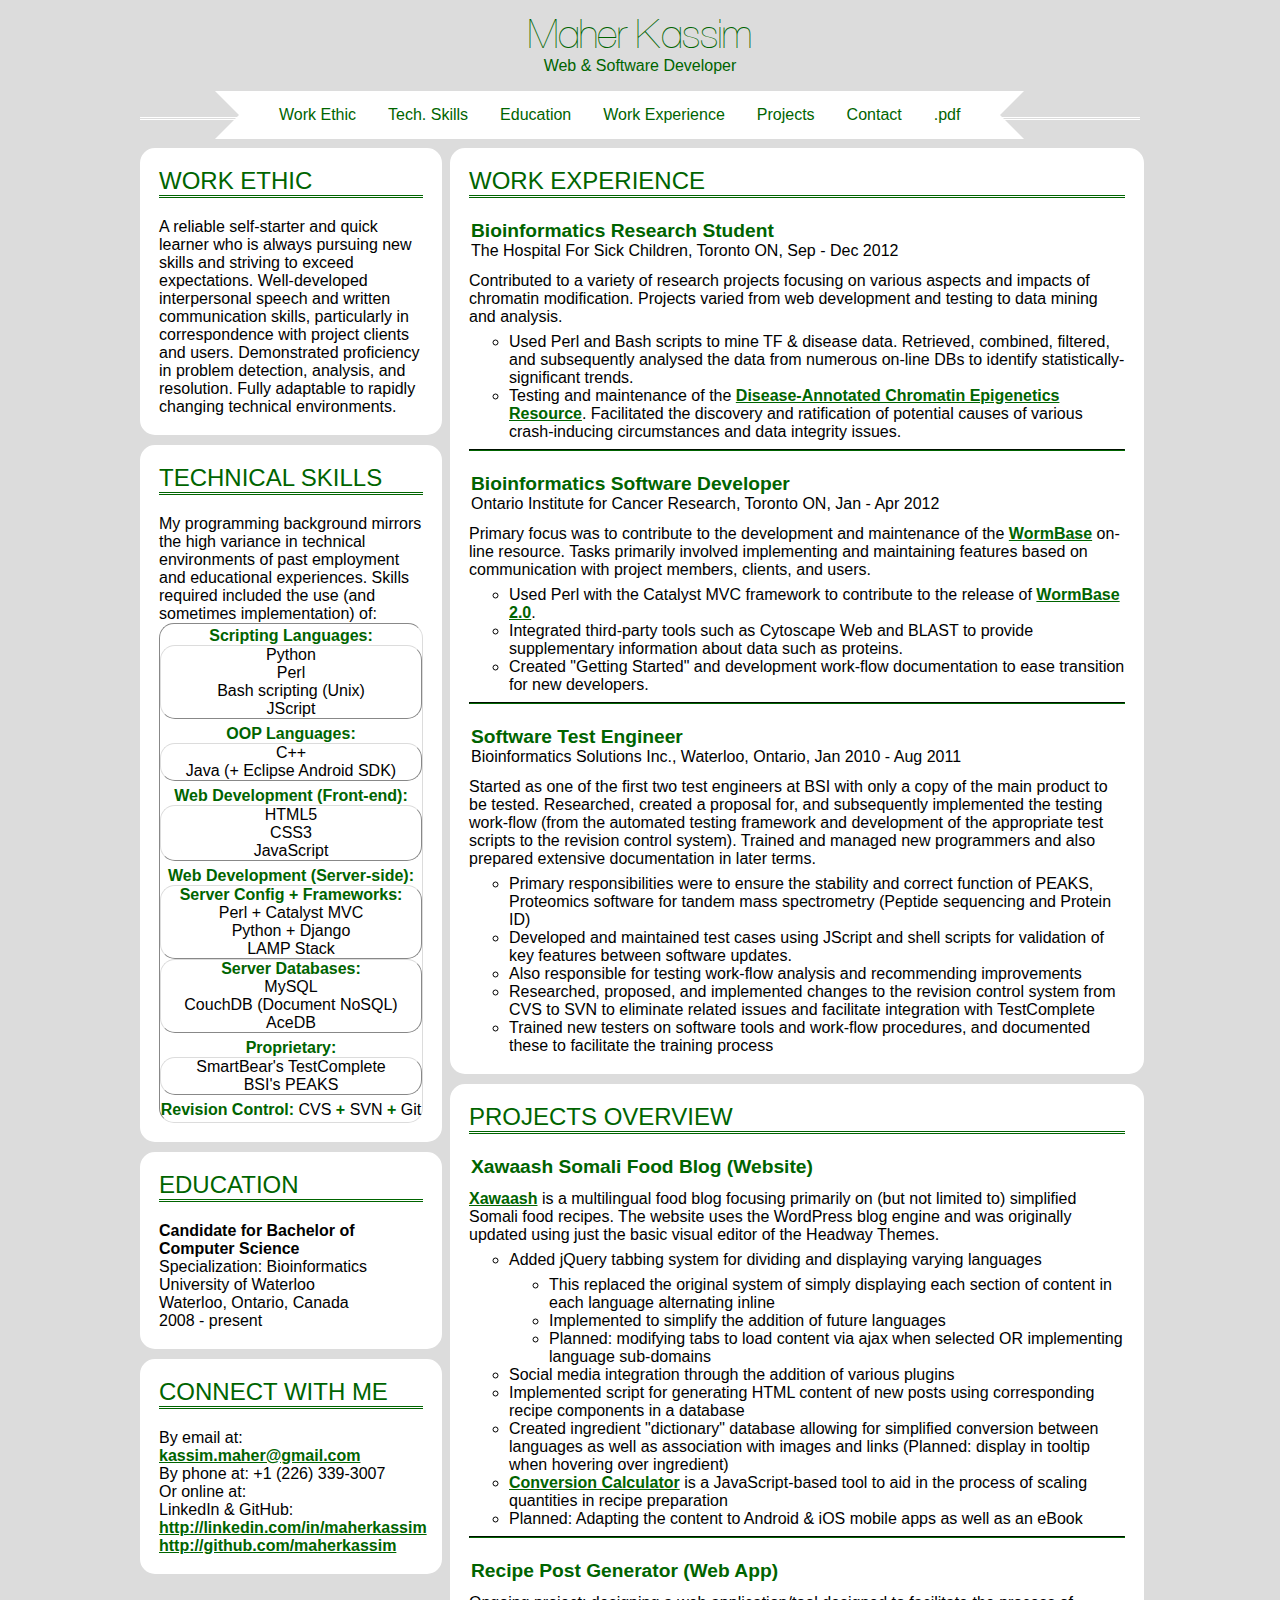
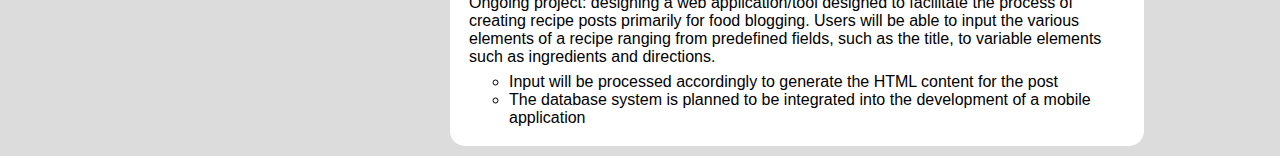
==== resume/index.html @ 8fae38c3 "Added website" ====
<html>
<head>
  <title>Maher Kassim Résumé</title>
  <meta http-equiv="Content-Type" content="text/html; charset=UTF-8">
  <meta name="author" content="Maher Kassim">
  <meta name="description" content="Maher Kassim Résumé.">
  <link rel="stylesheet" type="text/css" href="/css/mkassim.css">
  <link rel="stylesheet" type="text/css" href="/css/ribbon.css">
  <link rel="stylesheet" type="text/css" href="/css/resume.css">
  <link rel="icon" href="/img/profile.png" type="image/png" />
  <style>
	/* Custom webkit scrollbar */
	::-webkit-scrollbar {
		width: 12px;
		height: 12px;
	}

	::-webkit-scrollbar-track {
		-webkit-box-shadow: inset 0 0 6px rgba(0,0,0,0.3); 
		-webkit-border-radius: 10px;
		border-radius: 10px;
	}

	::-webkit-scrollbar-thumb {
		-webkit-border-radius: 10px;
		border-radius: 10px;
		background: rgba(0,100,0,0.8); 
		-webkit-box-shadow: inset 0 0 6px rgba(0,0,0,0.5); 
	}

	::-webkit-scrollbar-thumb:window-inactive {
		background: rgba(0,100,0,0.4); 
	}
  </style>
</head>

<body>
	<div class="header-container">
		<hr class="headerhr no_print">
		<header>
			<a href="/" class="title">Maher Kassim</a>
			<span class="subheading">Web & Software Developer</span>
			<div class="ribbon no_print">
				<a href="#ethic"><span>Work Ethic</span></a>
				<a href="#skills"><span>Tech. Skills</span></a>
				<a href="#education"><span>Education</span></a>
				<a href="#work"><span>Work Experience</span></a>
				<a href="#proj"><span>Projects</span></a>
				<a href="#connect"><span>Contact</span></a>
				<a href="mkassim_resume.pdf"><span>.pdf</span></a>
			</div>
		</header>
	</div>

	<div class="main-container">
		<div class="column left-column">
			<section id="ethic" class="info">
				<div>
					<h2>WORK ETHIC</h2>
					<p>A reliable self-starter and quick learner who is always pursuing new skills and striving to exceed expectations. Well-developed interpersonal speech and written communication skills, particularly in correspondence with project clients and users. Demonstrated proficiency in problem detection, analysis, and resolution. Fully adaptable to rapidly changing technical environments.</p>
				</div>
			</section>
			<section id="skills" class="info">
				<div>
					<h2>TECHNICAL SKILLS</h2>
					<p>My programming background mirrors the high variance in technical environments of past employment and educational experiences. Skills required included the use (and sometimes implementation) of:</p>
					<ul class="skillcategory">
					<li>Scripting Languages:
						<ul class="skillset">
							<li>Python</li>
							<li>Perl</li>
							<li>Bash scripting (Unix)</li>
							<li>JScript</li>
							</ul>
					</li>
					<li>OOP Languages:
						<ul class="skillset">
							<li>C++</li>
							<li>Java (+ Eclipse Android SDK)</li>
						</ul>
					</li>
					<li>Web Development (Front-end):
						<ul class="skillset">
							<li>HTML5</li>
							<li>CSS3</li>
							<li>JavaScript</li>
						</ul>
					</li>
					<li>Web Development (Server-side):
						<ul class="skillset">Server Config + Frameworks:
							<li>Perl + Catalyst MVC</li>
							<li>Python + Django</li>
							<li>LAMP Stack</li>
						</ul>
						<ul class="skillset">Server Databases:
							<li>MySQL</li>
							<li>CouchDB (Document NoSQL)</li>
							<li>AceDB</li>
						</ul>
					</li>
					<li>Proprietary:
						<ul class="skillset">
							<li>SmartBear's TestComplete</li>
							<li>BSI's PEAKS</li>
						</ul>
					</li>
					<li>Revision Control: <a class="skill">CVS</a> + <a class="skill">SVN</a> + <a class="skill">Git</a></li>
				</div>
			</section>
			<section id="education" class="info">
				<div>
					<h2>EDUCATION</h2>
					<p><b>Candidate for Bachelor of<br />Computer Science</b></p>
					<p>Specialization: Bioinformatics<br />
					University of Waterloo<br />
					Waterloo, Ontario, Canada<br />
					2008 - present</p>
				</div>
			</section>
			<section id="connect">
				<div>
					<h2>CONNECT WITH ME</h2>
					<p class="ui-icon ui-icon-mail-closed">By email at: <a  class="linktool" href="mailto:kassim.maher@gmail.com">kassim.maher@gmail.com</a></p>
					<p class="ui-icon ">By phone at: +1 (226) 339-3007</p>
					<p class="ui-icon ">Or online at:</p>
					<p>LinkedIn & GitHub:<br />
					<a  class="linktool" href="http://linkedin.com/in/maherkassim" target="_blank">http://linkedin.com/in/maherkassim</a><br />
					<a  class="linktool" href="http://github.com/maherkassim" target="_blank">http://github.com/maherkassim</a></p>
				</div>
			</section>
		</div>
		<div class="column right-column">
			<section id="work" class="info">
				<div>
					<h2>WORK EXPERIENCE</h2>
					<div class="sectiontitle">
						<p class="position">Bioinformatics Research Student</p>
						<p>The Hospital For Sick Children, Toronto ON, Sep - Dec 2012</p>
					</div>
					<p>Contributed to a variety of research projects focusing on various aspects and impacts of chromatin modification. Projects varied from web development and testing to data mining and analysis.</p>
					<ul>
						<li>Used <b class="skill">Perl</b> and <b class="skill">Bash</b> scripts to mine TF & disease data. Retrieved, combined, filtered, and subsequently analysed the data from numerous on-line DBs to identify statistically-significant trends.</li>
						<li>Testing and maintenance of the <a class="linktool" href="http://wodaklab.org/dancer/search/index" target="_blank">Disease-Annotated Chromatin Epigenetics Resource</a>. Facilitated the discovery and ratification of potential causes of various crash-inducing circumstances and data integrity issues.</li>
					</ul>
					<hr class="sectionhr">
					
					<div class="sectiontitle">
						<p class="position">Bioinformatics Software Developer</p>
						<p>Ontario Institute for Cancer Research, Toronto ON, Jan - Apr 2012</p>
					</div>
					<p>Primary focus was to contribute to the development and maintenance of the <a class="linktool" href="http://www.wormbase.org/" target="_blank">WormBase</a> on-line resource. Tasks primarily involved implementing and maintaining features based on communication with project members, clients, and users.</p>
					<ul>
						<li>Used <b class="skill">Perl</b> with the Catalyst <b class="skill">MVC</b> framework to contribute to the release of <a class="linktool" href="http://www.wormbase.org/" target="_blank">WormBase 2.0</a>.</li>
						<li>Integrated third-party tools such as Cytoscape Web and BLAST to provide supplementary information about data such as proteins.</li>
						<li>Created "Getting Started" and development work-flow documentation to ease transition for new developers.</li>
					</ul>
					<hr class="sectionhr">
					
					<div class="sectiontitle">
						<p class="position">Software Test Engineer</p>
						<p>Bioinformatics Solutions Inc., Waterloo, Ontario, Jan 2010 - Aug 2011</p>
					</div>
					<p>Started as one of the first two test engineers at BSI with only a copy of the main product to be tested. Researched, created a proposal for, and subsequently implemented the testing work-flow (from the automated testing framework and development of the appropriate test scripts to the revision control system). Trained and managed new programmers and also prepared extensive documentation in later terms.
					</p>
					<ul>
						<li>Primary responsibilities were to ensure the stability and correct function of PEAKS, Proteomics software for tandem mass spectrometry (Peptide sequencing and Protein ID)</li>
						<li>Developed and maintained test cases using <b class="skill">JScript</b> and <b class="skill">shell scripts</b> for validation of key features between software updates.</li>
						<li>Also responsible for testing work-flow analysis and recommending improvements</li>
						<li>Researched, proposed, and implemented changes to the revision control system from <b class="skill">CVS</b> to <b class="skill">SVN</b> to eliminate related issues and facilitate integration with TestComplete</li>
						<li>Trained new testers on software tools and work-flow procedures, and documented these to facilitate the training process</li>
					</ul>
				</div>
			</section>
			<section id="proj">
				<div>
					<h2>PROJECTS OVERVIEW</h2>
					<div class="sectiontitle">
						<p class="position">Xawaash Somali Food Blog (Website)</p>
					</div>
					<p><a class="linktool" href="http://xawaash.com" target="_blank">Xawaash</a> is a multilingual food blog focusing primarily on (but not limited to) simplified Somali food recipes. The website uses the WordPress blog engine and was originally updated using just the basic visual editor of the Headway Themes.</p>
					<ul>
						<li>Added jQuery tabbing system for dividing and displaying varying languages
						<ul>
							<li>This replaced the original system of simply displaying each section of content in each language alternating inline</li>
							<li>Implemented to simplify the addition of future languages</li>
							<li>Planned: modifying tabs to load content via ajax when selected OR implementing language sub-domains</li>
						</ul></li>
						<li>Social media integration through the addition of various plugins</li>
						<li>Implemented script for generating HTML content of new posts using corresponding recipe components in a database</li>
						<li>Created ingredient "dictionary" database allowing for simplified conversion between languages as well as association with images and links (Planned: display in tooltip when hovering over ingredient)</li>
						<li><a class="linktool" href="http://xawaash.com/?page_id=7039" target="_blank">Conversion Calculator</a> is a JavaScript-based tool to aid in the process of scaling quantities in recipe preparation</li>
						<li>Planned: Adapting the content to Android & iOS mobile apps as well as an eBook</li>
					</ul>
					<hr class="sectionhr">
					<div class="sectiontitle">
						<p class="position">Recipe Post Generator (Web App)</p>
					</div>
					<p>Ongoing project: designing a web application/tool designed to facilitate the process of creating recipe posts primarily for food blogging. Users will be able to input the various elements of a recipe ranging from predefined fields, such as the title, to variable elements such as ingredients and directions.</p>
					<ul>
						<li>Input will be processed accordingly to generate the HTML content for the post</li>
						<li>The database system is planned to be integrated into the development of a mobile application</li>
					</ul>
				</div>
			</section>
		</div>
	</div>
</body>
</html>
---- css/mkassim.css ----
@font-face
{
	font-family: Aliquam;
	src: url('/fonts/Aliquam.ttf');
}

@media only screen
{
	html {
		overflow: auto;
	}
	
	/* Custom webkit scrollbar */
	::-webkit-scrollbar {
		width: 12px;
		height: 12px;
	}

	::-webkit-scrollbar-track {
		-webkit-box-shadow: inset 0 0 6px rgba(0,0,0,0.3); 
		-webkit-border-radius: 10px;
		border-radius: 10px;
	}

	::-webkit-scrollbar-thumb {
		-webkit-border-radius: 10px;
		border-radius: 10px;
		background: rgba(0,100,0,0.8); 
		-webkit-box-shadow: inset 0 0 6px rgba(0,0,0,0.5); 
	}

	::-webkit-scrollbar-thumb:window-inactive {
		background: rgba(0,100,0,0.4); 
	}
	
	body
	{
		margin: 0 auto;
		min-height: 125px;
		width: 1000px;
		background-color: gainsboro;
		font-family: Calibri, Candara, Segoe, "Segoe UI", Optima, Arial, sans-serif;
	}

	header
	{
		margin-top: 10px;
		text-align:center;
		margin-left: auto;
		margin-right: auto;
		width: 850px;
		padding-bottom: 30px;
	}
	
	.header_container
	{
		width: 100%;
	}
	
	.footer-container
	{
		margin-top: 20px;
		font-family: Aliquam;
		text-align: center;
	}
	
	hr.headerhr
	{
		width: 1000px;
		position: absolute;
		top: 109px;
		padding: 0;
		border: none;
		border-top: medium double white;
		color: white;
		text-align: center;
		z-index: -1;
	}
	
	.subheading
	{
		font-family: "Avant Garde", Avantgarde, "Century Gothic", CenturyGothic, "AppleGothic", sans-serif;
		color: darkgreen;
	}

	.title 
	{
		display:block;
		text-decoration:none;
		color: darkgreen;
		font-family: Aliquam;
		font-size: 250%;
		font-weight: normal;
	}
	
	.logo
	{
		border-radius: 100%;
		background-color: green;
		color: white;
		font-family: Aliquam;
		font-size: 25pt;
		opacity:0.8;
	}
}
---- css/ribbon.css ----
@media only screen
{
	.ribbon
	{
		margin-top: 8px;
		font-family: "Avant Garde", Avantgarde, "Century Gothic", CenturyGothic, "AppleGothic", sans-serif;
		padding-bottom: 35px;
	}
	
	.ribbon:after, .ribbon:before
	{
		margin-top:0.5em;
		content: "";
		float:left;
		border:1.5em solid #fff;
	}

	.ribbon:after
	{
		border-right-color:transparent;
	}

	.ribbon:before
	{
		border-left-color:transparent;
	}

	.ribbon a:link, .ribbon a:visited
	{
		color:darkgreen;
		text-decoration:none;
		float:left;
		height:3.5em;
		overflow:hidden;
	}

	.ribbon span
	{
		background:#fff;
		display:inline-block;
		line-height:3em;
		padding:0 1em;
		margin-top:0.5em;
		position:relative;

		-webkit-transition: background-color 0.5s, margin-top 0.5s, color 0.5s;  /* Saf3.2+, Chrome */
		-moz-transition: background-color 0.5s, margin-top 0.5s, color 0.5s;  /* FF4+ */
		-ms-transition: background-color 0.5s, margin-top 0.5s, color 0.5s;  /* IE10 */
		-o-transition: background-color 0.5s, margin-top 0.5s, color 0.5s;  /* Opera 10.5+ */
		transition: background-color 0.5s, margin-top 0.5s, color 0.5s;
	}

	.ribbon a:hover span
	{
		background:darkgreen;
		color: white;
		margin-top:0;
	}

	.ribbon span:before
	{
		content: "";
		position:absolute;
		top:3em;
		left:0;
		border-right:0.5em solid #9B8651;
		border-bottom:0.5em solid #fff;
	}

	.ribbon span:after
	{
		content: "";
		position:absolute;
		top:3em;
		right:0;
		border-left:0.5em solid #9B8651;
		border-bottom:0.5em solid #fff;
	}
}
---- css/resume.css ----
@media only screen
{
	/* Page Division & Layout */
	.column
	{
		display:inline-block;
		vertical-align: top;
	}

	.left-column
	{
		width: 29.8%;
		float: left;
		padding-right: 5px;
	}
	
	.right-column
	{
		width: 69%;
		float:right;
		padding-left: 5px;
	}
	
	section
	{
		display: inline-block;
		background: white;
		color: black;
		border:2px solid white;
		border-radius: 15px;
		-moz-border-radius: 15px;
		-webkit-border-radius: 15px;
		margin-bottom: 10px;
		width: 100%;
	}
	
	section :before, section :after
	{
		display: inline-block;
		background: white;
		color: black;
	}
	
	section:target, section:hover
	{
		border-color: darkgreen;

		-webkit-transition: border-color 0.5s, margin-top 0.5s, color 0.5s;  /* Saf3.2+, Chrome */
		-moz-transition: border-color 0.5s, margin-top 0.5s, color 0.5s;  /* FF4+ */
		-ms-transition: border-color 0.5s, margin-top 0.5s, color 0.5s;  /* IE10 */
		-o-transition: border-color 0.5s, margin-top 0.5s, color 0.5s;  /* Opera 10.5+ */
		transition: border-color 0.5s, margin-top 0.5s, color 0.5s;
	}
	
	section div
	{
		border:2px solid white;
		border-radius: 15px;
		-moz-border-radius: 15px;
		-webkit-border-radius: 15px;
		background-color: white;
		margin: 15px;
	}
	
	section div p
	{
		margin: 0px;
	}
	
	hr.sectionhr
	{
		border-color: darkgreen;
		margin-bottom: 20px;
	}
	
	/* Links and titles */
	div.sectiontitle
	{
		margin: 0 0 10 0;
	}
	
	h2
	{
		font-weight: normal;
		color: darkgreen;
		border-color: darkgreen;
		border-bottom: medium double darkgreen;
		display:block;
		margin-top: 0px;
	}
	
	h3
	{
		display:block;
		font-size: medium;
		font-weight: normal;
	}
	
	a.linktool
	{
		font-weight:bold;
		color: darkgreen;
		text-decoration:underline;
	}
	
	/* Skills Section */
	ul.skillset
	{
		margin: 0px;
		padding-left: 0px;
		border: 1px outset gainsboro;
		border-radius: 15px;
		-moz-border-radius: 15px;
		-webkit-border-radius: 15px;
		text-align: center;
		list-style-type: none;
	}
	
	ul.skillcategory
	{
		border: 1px inset gainsboro;
		border-radius: 15px;
		-moz-border-radius: 15px;
		-webkit-border-radius: 15px;
		list-style-type: none;
		padding-left: 0px;
		text-align: center;
		margin: 0px;
	}
	
	ul.skillcategory > li
	{
		font-weight: bold;
		color: darkgreen;
		padding: 3px 0px;
	}
	
	.skill, ul.skillset li
	{
		font-weight:normal;
		color: black;
	}
	
	/* Other */
	ul
	{
		margin-top: 7px;
		margin-bottom: 0px;
		list-style-type:circle;
	}
	
	p.position
	{
		font-weight: bold;
		font-size:larger;
		color: darkgreen;
	}

	p.center
	{
		margin-left: auto;
		margin-right: auto;
	}
}
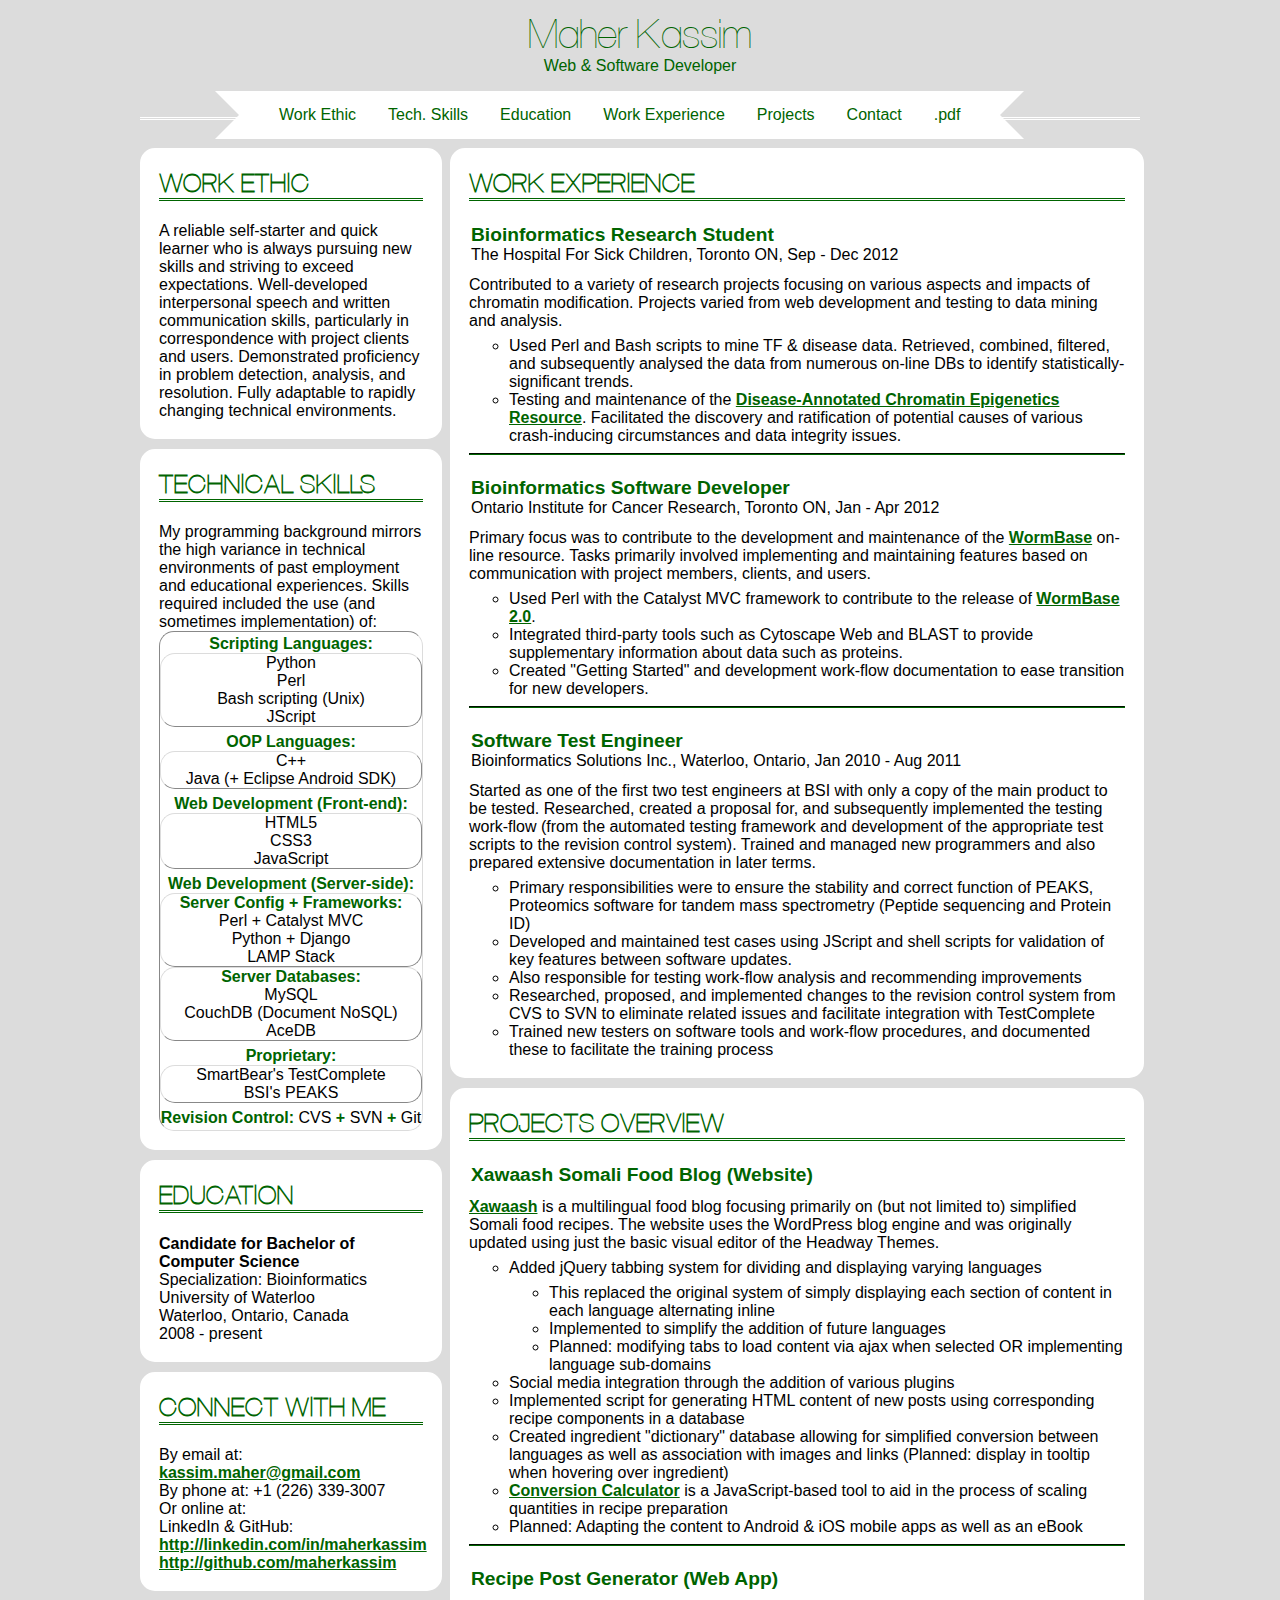
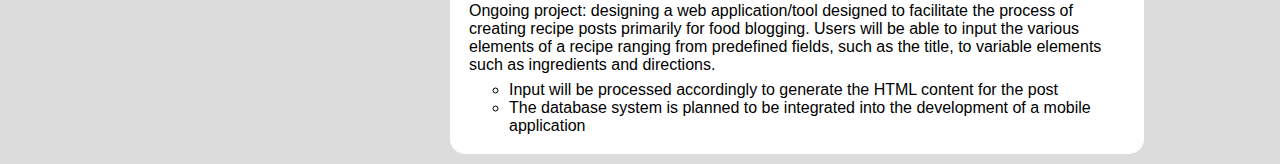
==== commit d9393cc4: "Grouped static files together" ====
--- a/resume/index.html
+++ b/resume/index.html
@@ -4,10 +4,10 @@
   <meta http-equiv="Content-Type" content="text/html; charset=UTF-8">
   <meta name="author" content="Maher Kassim">
   <meta name="description" content="Maher Kassim Résumé.">
-  <link rel="stylesheet" type="text/css" href="/css/mkassim.css">
-  <link rel="stylesheet" type="text/css" href="/css/ribbon.css">
-  <link rel="stylesheet" type="text/css" href="/css/resume.css">
-  <link rel="icon" href="/img/profile.png" type="image/png" />
+  <link rel="stylesheet" type="text/css" href="/static/css/mkassim.css">
+  <link rel="stylesheet" type="text/css" href="/static/css/ribbon.css">
+  <link rel="stylesheet" type="text/css" href="/static/css/resume.css">
+  <link rel="icon" href="/static/img/profile.png" type="image/png" />
   <style>
 	/* Custom webkit scrollbar */
 	::-webkit-scrollbar {
--- a/static/css/mkassim.css
+++ b/static/css/mkassim.css
@@ -0,0 +1,83 @@
+@font-face
+{
+	font-family: Aliquam;
+	src: url('/static/fonts/Aliquam.ttf');
+}
+
+@media only screen
+{
+	html {
+		overflow: auto;
+	}
+	
+
+	body
+	{
+		margin: 0 auto;
+		min-height: 125px;
+		width: 1000px;
+		background-color: gainsboro;
+		font-family: Verdana, Geneva, sans-serif;
+	}
+
+	header
+	{
+		margin-top: 10px;
+		text-align:center;
+		margin-left: auto;
+		margin-right: auto;
+		width: 850px;
+		padding-bottom: 30px;
+	}
+	
+	.header_container
+	{
+		width: 100%;
+	}
+	
+	.footer-container
+	{
+		margin-top: 20px;
+		font-family: Aliquam;
+		text-align: center;
+	}
+	
+	hr.headerhr
+	{
+		width: 1000px;
+		position: absolute;
+		top: 109px;
+		padding: 0;
+		border: none;
+		border-top: medium double white;
+		color: white;
+		text-align: center;
+		z-index: -1;
+	}
+	
+	.subheading
+	{
+		font-family: "Avant Garde", Avantgarde, "Century Gothic", CenturyGothic, "AppleGothic", sans-serif;
+		color: darkgreen;
+	}
+
+	.title 
+	{
+		display:block;
+		text-decoration:none;
+		color: darkgreen;
+		font-family: Aliquam;
+		font-size: 250%;
+		font-weight: normal;
+	}
+	
+	.logo
+	{
+		border-radius: 100%;
+		background-color: green;
+		color: white;
+		font-family: Aliquam;
+		font-size: 25pt;
+		opacity:0.8;
+	}
+}
--- a/static/css/ribbon.css
+++ b/static/css/ribbon.css
@@ -0,0 +1,80 @@
+@media only screen
+{
+	.ribbon
+	{
+		margin-top: 8px;
+		font-family: "Avant Garde", Avantgarde, "Century Gothic", CenturyGothic, "AppleGothic", sans-serif;
+		padding-bottom: 35px;
+	}
+	
+	.ribbon:after, .ribbon:before
+	{
+		margin-top:0.5em;
+		content: "";
+		float:left;
+		border:1.5em solid #fff;
+	}
+
+	.ribbon:after
+	{
+		border-right-color:transparent;
+	}
+
+	.ribbon:before
+	{
+		border-left-color:transparent;
+	}
+
+	.ribbon a:link, .ribbon a:visited
+	{
+		color:darkgreen;
+		text-decoration:none;
+		float:left;
+		height:3.5em;
+		overflow:hidden;
+	}
+
+	.ribbon span
+	{
+		background:#fff;
+		display:inline-block;
+		line-height:3em;
+		padding:0 1em;
+		margin-top:0.5em;
+		position:relative;
+
+		-webkit-transition: background-color 0.5s, margin-top 0.5s, color 0.5s;  /* Saf3.2+, Chrome */
+		-moz-transition: background-color 0.5s, margin-top 0.5s, color 0.5s;  /* FF4+ */
+		-ms-transition: background-color 0.5s, margin-top 0.5s, color 0.5s;  /* IE10 */
+		-o-transition: background-color 0.5s, margin-top 0.5s, color 0.5s;  /* Opera 10.5+ */
+		transition: background-color 0.5s, margin-top 0.5s, color 0.5s;
+	}
+
+	.ribbon a:hover span
+	{
+		background:darkgreen;
+		color: white;
+		margin-top:0;
+	}
+
+	.ribbon span:before
+	{
+		content: "";
+		position:absolute;
+		top:3em;
+		left:0;
+		border-right:0.5em solid #9B8651;
+		border-bottom:0.5em solid #fff;
+	}
+
+	.ribbon span:after
+	{
+		content: "";
+		position:absolute;
+		top:3em;
+		right:0;
+		border-left:0.5em solid #9B8651;
+		border-bottom:0.5em solid #fff;
+	}
+}
+
--- a/static/css/resume.css
+++ b/static/css/resume.css
@@ -0,0 +1,168 @@
+@media only screen
+{
+	/* Page Division & Layout */
+	.column
+	{
+		display:inline-block;
+		vertical-align: top;
+	}
+
+	.left-column
+	{
+		width: 29.8%;
+		float: left;
+		padding-right: 5px;
+	}
+	
+	.right-column
+	{
+		width: 69%;
+		float:right;
+		padding-left: 5px;
+	}
+	
+	section
+	{
+		display: inline-block;
+		background: white;
+		color: black;
+		border:2px solid white;
+		border-radius: 15px;
+		-moz-border-radius: 15px;
+		-webkit-border-radius: 15px;
+		margin-bottom: 10px;
+		width: 100%;
+	}
+	
+	section :before, section :after
+	{
+		display: inline-block;
+		background: white;
+		color: black;
+	}
+	
+	section:target, section:hover
+	{
+		border-color: darkgreen;
+
+		-webkit-transition: border-color 0.5s, margin-top 0.5s, color 0.5s;  /* Saf3.2+, Chrome */
+		-moz-transition: border-color 0.5s, margin-top 0.5s, color 0.5s;  /* FF4+ */
+		-ms-transition: border-color 0.5s, margin-top 0.5s, color 0.5s;  /* IE10 */
+		-o-transition: border-color 0.5s, margin-top 0.5s, color 0.5s;  /* Opera 10.5+ */
+		transition: border-color 0.5s, margin-top 0.5s, color 0.5s;
+	}
+	
+	section div
+	{
+		border:2px solid white;
+		border-radius: 15px;
+		-moz-border-radius: 15px;
+		-webkit-border-radius: 15px;
+		background-color: white;
+		margin: 15px;
+	}
+	
+	section div p
+	{
+		margin: 0px;
+	}
+	
+	hr.sectionhr
+	{
+		border-color: darkgreen;
+		margin-bottom: 20px;
+	}
+	
+	/* Links and titles */
+	div.sectiontitle
+	{
+		margin: 0 0 10 0;
+	}
+	
+	h2
+	{
+		font-weight: normal;
+		color: darkgreen;
+		border-color: darkgreen;
+		border-bottom: medium double darkgreen;
+		display:block;
+		margin-top: 0px;
+                font-family: Aliquam;
+                font-weight: bold;
+                font-size: 1.6em;
+                letter-spacing: 1px;
+	}
+	
+	h3
+	{
+		display:block;
+		font-size: medium;
+		font-weight: normal;
+	}
+	
+	a.linktool
+	{
+		font-weight:bold;
+		color: darkgreen;
+		text-decoration:underline;
+	}
+	
+	/* Skills Section */
+	ul.skillset
+	{
+		margin: 0px;
+		padding-left: 0px;
+		border: 1px outset gainsboro;
+		border-radius: 15px;
+		-moz-border-radius: 15px;
+		-webkit-border-radius: 15px;
+		text-align: center;
+		list-style-type: none;
+	}
+	
+	ul.skillcategory
+	{
+		border: 1px inset gainsboro;
+		border-radius: 15px;
+		-moz-border-radius: 15px;
+		-webkit-border-radius: 15px;
+		list-style-type: none;
+		padding-left: 0px;
+		text-align: center;
+		margin: 0px;
+	}
+	
+	ul.skillcategory > li
+	{
+		font-weight: bold;
+		color: darkgreen;
+		padding: 3px 0px;
+	}
+	
+	.skill, ul.skillset li
+	{
+		font-weight:normal;
+		color: black;
+	}
+	
+	/* Other */
+	ul
+	{
+		margin-top: 7px;
+		margin-bottom: 0px;
+		list-style-type:circle;
+	}
+	
+	p.position
+	{
+		font-weight: bold;
+		font-size:larger;
+		color: darkgreen;
+	}
+
+	p.center
+	{
+		margin-left: auto;
+		margin-right: auto;
+	}
+}
